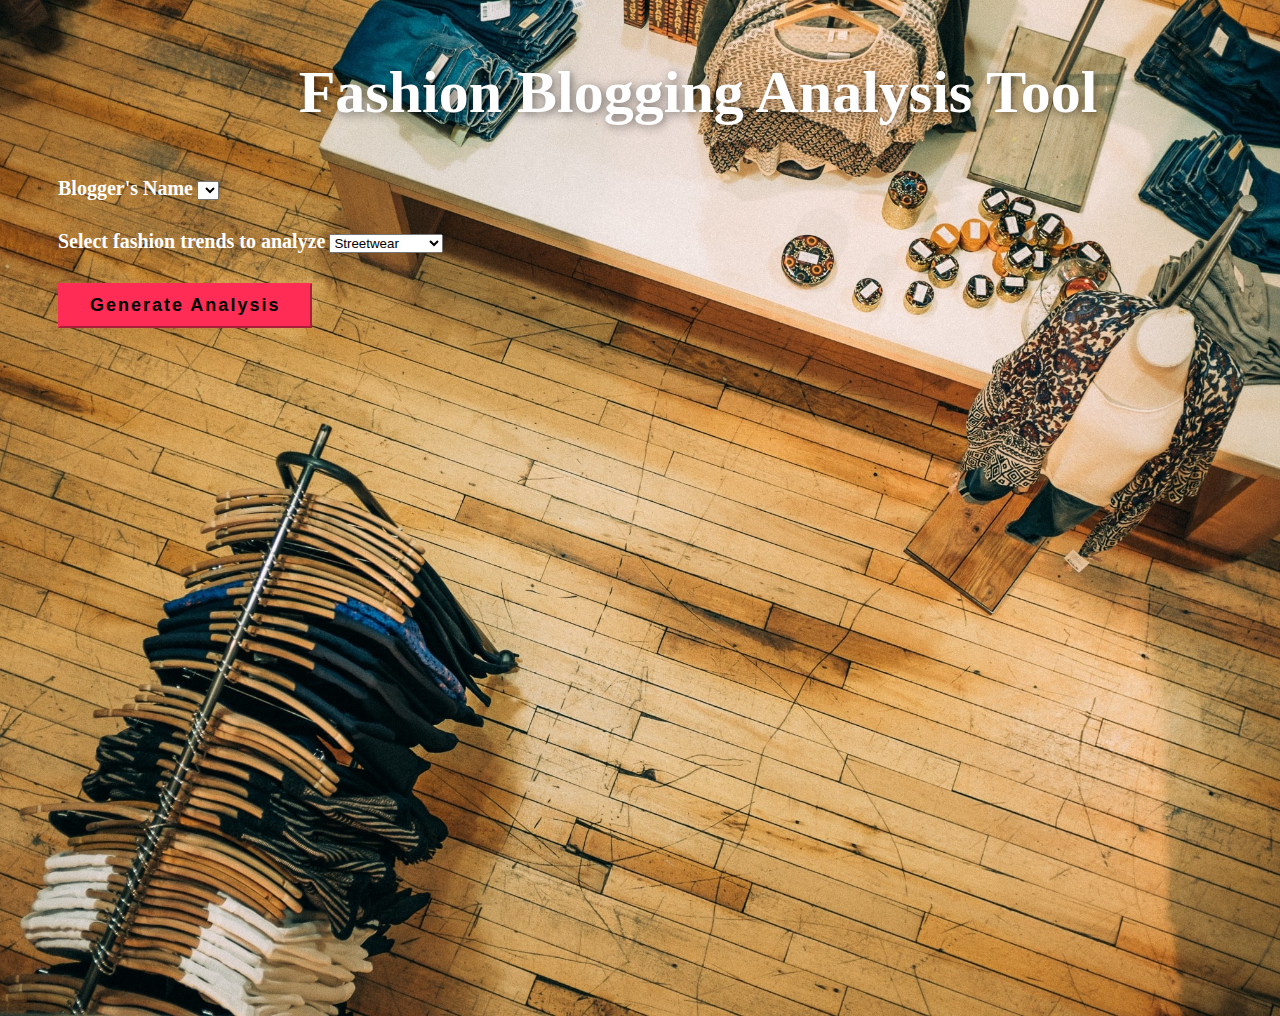
==== index.html @ 0227cd94 "intial commit" ====
<!DOCTYPE html>
<html>
<head>
	<title>Fashion Blogging Analysis Tool</title>
	<link href="https://cdn.jsdelivr.net/npm/bootstrap@5.3.0-alpha3/dist/css/bootstrap.min.css" rel="stylesheet" integrity="sha384-KK94CHFLLe+nY2dmCWGMq91rCGa5gtU4mk92HdvYe+M/SXH301p5ILy+dN9+nJOZ" crossorigin="anonymous">
	<link rel="stylesheet" href="style.css">
	<script src="https://code.jquery.com/jquery-3.6.4.js" integrity="sha256-a9jBBRygX1Bh5lt8GZjXDzyOB+bWve9EiO7tROUtj/E=" crossorigin="anonymous"></script>

</head>
<body>
	<div class="container">
		<div class="row">
			<div class="col-md-12">
				<h1>Fashion Blogging Analysis Tool</h1>
				<form>
					<div class="form-group">
						<label for="bloggerName" >Blogger's Name</label>
						<select class="form-control" id="bloggerName">
							<!-- <option value="1">Streetwear</option>
							<option value="2">Haute couture</option>
							<option value="3">Vintage fashion</option>
							<option value="4">Athleisure</option>
							<option value="5">Bohemian style</option> -->
						</select>
						<!-- <input type="text" class="form-control" id="bloggerName" placeholder="Enter blogger's name"> -->
					</div>
					<div class="form-group">
						<label for="trendSelect">Select fashion trends to analyze</label>
						<select class="form-control" id="trendSelect">
							<option value="1">Streetwear</option>
							<option value="2">Haute couture</option>
							<option value="3">Vintage fashion</option>
							<option value="4">Athleisure</option>
							<option value="5">Bohemian style</option>
						</select>
					</div>
					<button type="submit" class="btn btn-primary">Generate Analysis</button>
				</form>
			</div>
		</div>
		<div class="result">
			<p class="info">

			</p>
		</div>
	</div>

	<script type = "module" src="script.js"></script>
</body>
</html>
---- style.css ----
body {
			width: 100vw;
			background-image: url('images/background.jpg');
			background-size: cover;
			background-position: center;
			height: 100vh;
			/* overflow: auto; */
			padding: 50px;

		}
		.form-group {
			margin-bottom: 30px;
		}
		.btn-primary {
			background-color: #ff2d55;
			border-color: #ff2d55;
			padding: 10px 30px;
			font-size: 18px;
			font-weight: bold;
			letter-spacing: 2px;
		}
		.btn-primary:hover {
			background-color: #f52b50;
			border-color: #f52b50;
		}
		h1 {
			color: #fff;
			font-size: 60px;
			font-weight: bold;
			text-align: center;
			margin-top: 0;
			margin-bottom: 50px;
			text-shadow: 2px 2px 10px rgba(0, 0, 0, 0.5);
		}
		label {
			font-size : 20px;
			font-weight: 700;
			color : white;
		}

		.result {
			display : none;
			margin :20px;
			padding : 10px 30px;
			height : 300px;
			width : 100%;
			background-color: white;
		}
.trend {
	font-size: 20px;
}
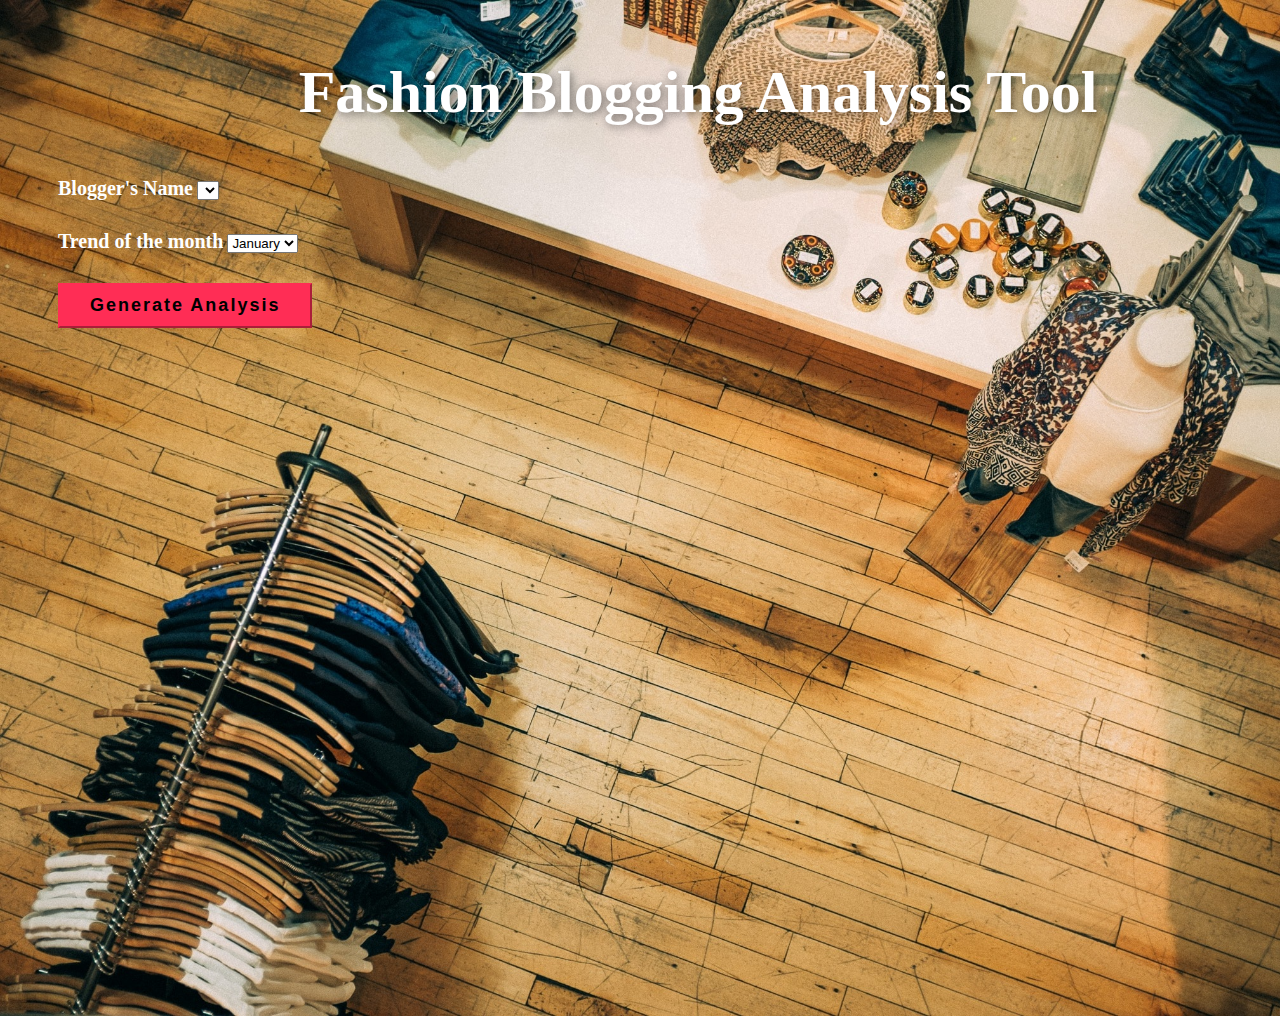
==== commit 52f11bf0: "add list" ====
--- a/index.html
+++ b/index.html
@@ -16,25 +16,21 @@
 					<div class="form-group">
 						<label for="bloggerName" >Blogger's Name</label>
 						<select class="form-control" id="bloggerName">
-							<!-- <option value="1">Streetwear</option>
-							<option value="2">Haute couture</option>
-							<option value="3">Vintage fashion</option>
-							<option value="4">Athleisure</option>
-							<option value="5">Bohemian style</option> -->
+						
 						</select>
-						<!-- <input type="text" class="form-control" id="bloggerName" placeholder="Enter blogger's name"> -->
+						
 					</div>
 					<div class="form-group">
-						<label for="trendSelect">Select fashion trends to analyze</label>
+						<label for="trendSelect">Trend of the month</label>
 						<select class="form-control" id="trendSelect">
-							<option value="1">Streetwear</option>
-							<option value="2">Haute couture</option>
-							<option value="3">Vintage fashion</option>
-							<option value="4">Athleisure</option>
-							<option value="5">Bohemian style</option>
+							<option value="1">January</option>
+							<option value="2">Febuary</option>
+							<option value="3">March</option>
+							<option value="4">April</option>
+							
 						</select>
 					</div>
-					<button type="submit" class="btn btn-primary">Generate Analysis</button>
+					<button type = "button" class = "btn btn-primary">Generate Analysis</button>
 				</form>
 			</div>
 		</div>
--- a/style.css
+++ b/style.css
@@ -1,52 +1,62 @@
+body {
+	width: 100vw;
+	background-image: url('images/background.jpg');
+	background-size: cover;
+	background-position: center;
+	height: 100vh;
+	/* overflow: auto; */
+	padding: 50px;
 
-		body {
-			width: 100vw;
-			background-image: url('images/background.jpg');
-			background-size: cover;
-			background-position: center;
-			height: 100vh;
-			/* overflow: auto; */
-			padding: 50px;
+}
 
-		}
-		.form-group {
-			margin-bottom: 30px;
-		}
-		.btn-primary {
-			background-color: #ff2d55;
-			border-color: #ff2d55;
-			padding: 10px 30px;
-			font-size: 18px;
-			font-weight: bold;
-			letter-spacing: 2px;
-		}
-		.btn-primary:hover {
-			background-color: #f52b50;
-			border-color: #f52b50;
-		}
-		h1 {
-			color: #fff;
-			font-size: 60px;
-			font-weight: bold;
-			text-align: center;
-			margin-top: 0;
-			margin-bottom: 50px;
-			text-shadow: 2px 2px 10px rgba(0, 0, 0, 0.5);
-		}
-		label {
-			font-size : 20px;
-			font-weight: 700;
-			color : white;
-		}
+.form-group {
+	margin-bottom: 30px;
+}
 
-		.result {
-			display : none;
-			margin :20px;
-			padding : 10px 30px;
-			height : 300px;
-			width : 100%;
-			background-color: white;
-		}
+.btn-primary {
+	background-color: #ff2d55;
+	border-color: #ff2d55;
+	padding: 10px 30px;
+	font-size: 18px;
+	font-weight: bold;
+	letter-spacing: 2px;
+}
+
+.btn-primary:hover {
+	background-color: #f52b50;
+	border-color: #f52b50;
+}
+
+h1 {
+	color: #fff;
+	font-size: 60px;
+	font-weight: bold;
+	text-align: center;
+	margin-top: 0;
+	margin-bottom: 50px;
+	text-shadow: 2px 2px 10px rgba(0, 0, 0, 0.5);
+}
+
+label {
+	font-size: 20px;
+	font-weight: 700;
+	color: white;
+}
+
+.result {
+	display: none;
+	margin: 20px;
+	padding: 10px 30px;
+	height: 300px;
+	width: 100%;
+	background-color: white;
+	overflow:  auto;
+}
+
 .trend {
 	font-size: 20px;
+}
+
+.trends {
+	font-weight: 700;
 }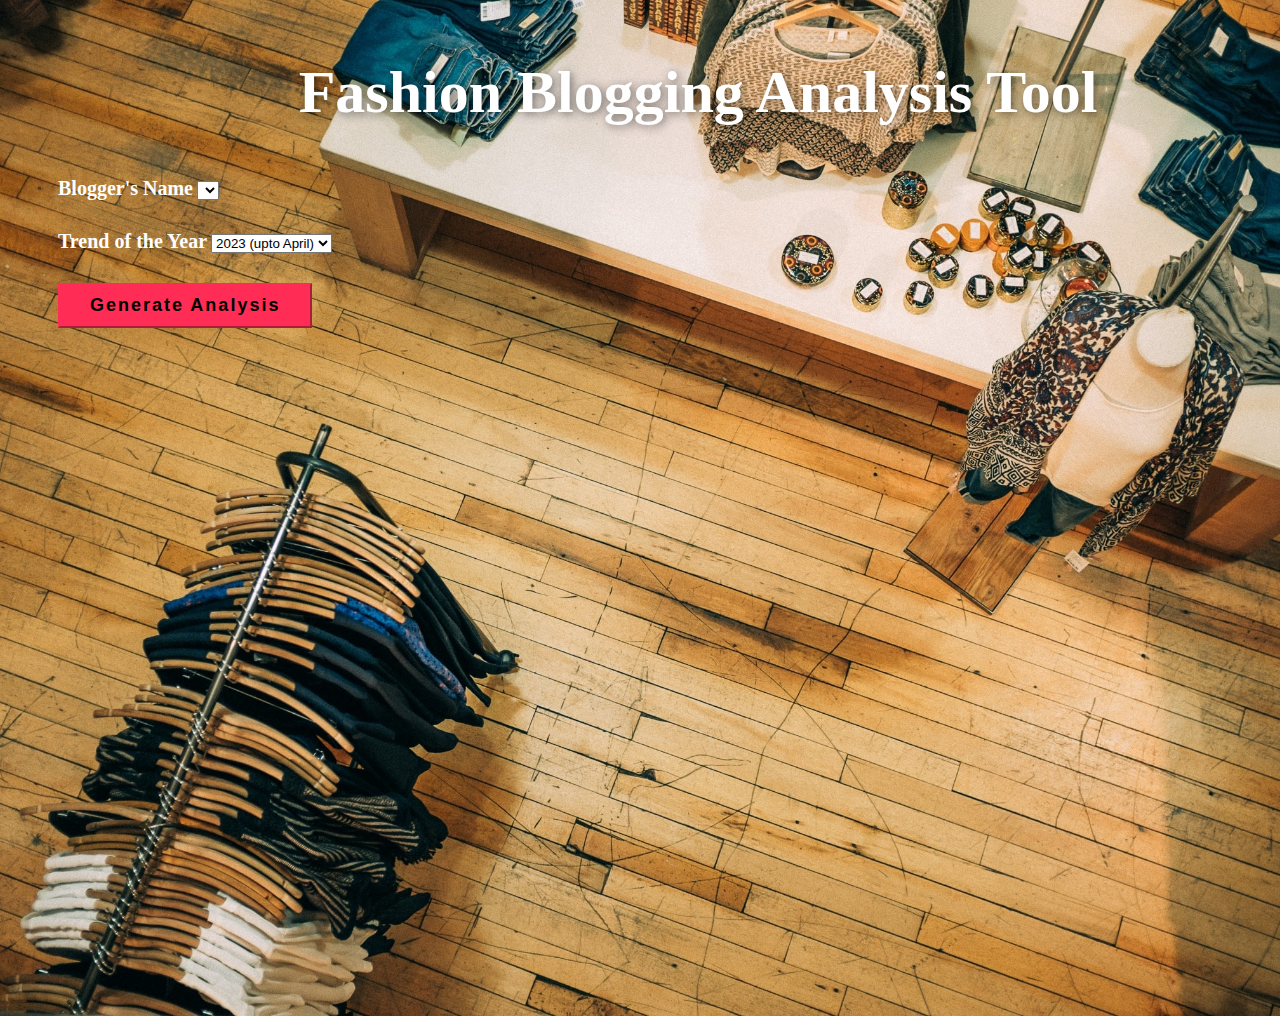
==== commit 2ca71d8b: "updated info" ====
--- a/index.html
+++ b/index.html
@@ -21,12 +21,12 @@
 						
 					</div>
 					<div class="form-group">
-						<label for="trendSelect">Trend of the month</label>
+						<label for="trendSelect">Trend of the Year</label>
 						<select class="form-control" id="trendSelect">
-							<option value="1">January</option>
-							<option value="2">Febuary</option>
-							<option value="3">March</option>
-							<option value="4">April</option>
+							<option value="1">2023 (upto April)</option>
+							<option value="2">2022</option>
+							<option value="3">2021</option>
+							
 							
 						</select>
 					</div>
--- a/style.css
+++ b/style.css
@@ -59,4 +59,7 @@
 
 .trends {
 	font-weight: 700;
+}
+.year {
+	font-weight: 700;
 }